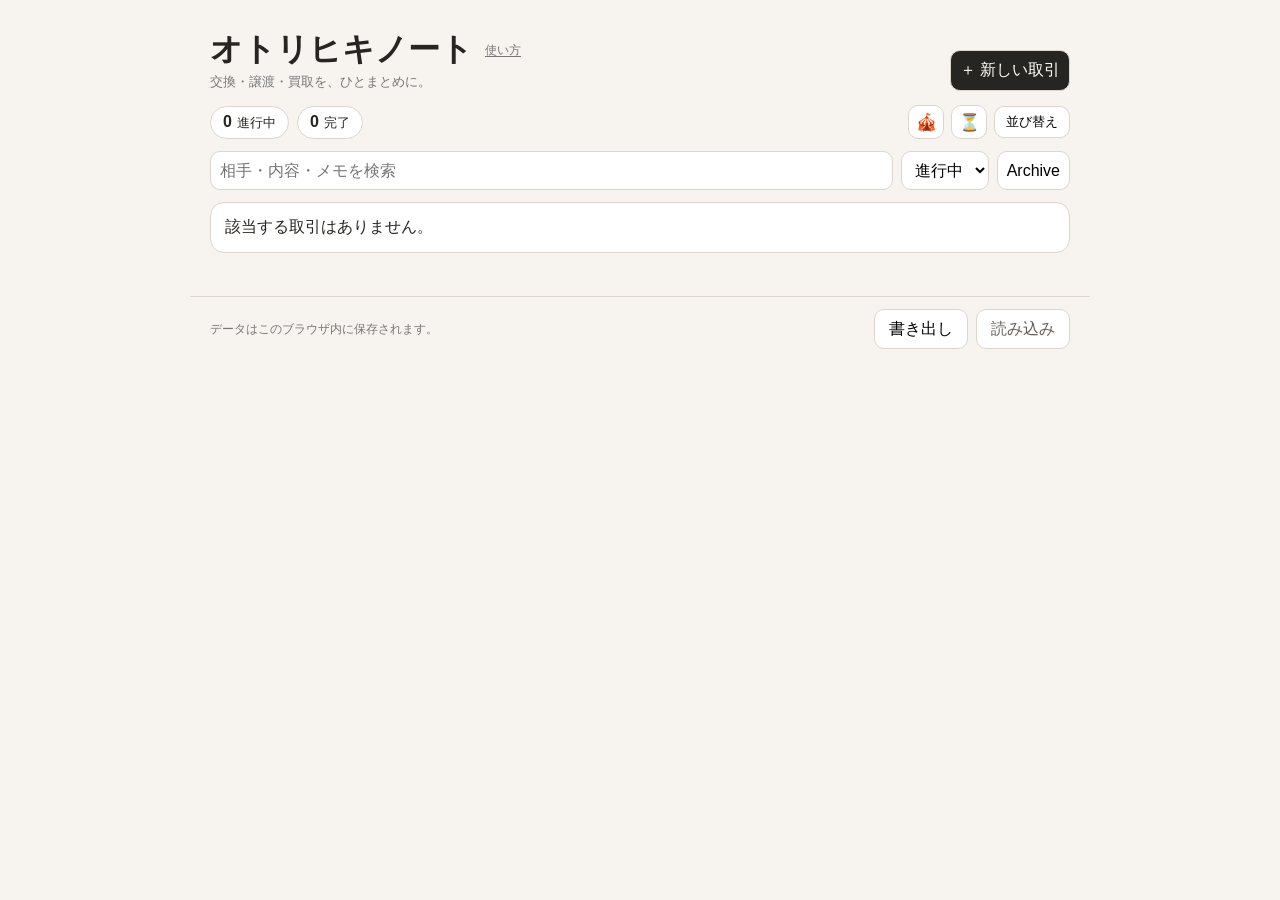
==== index.html @ 657d0706 "Add files via upload" ====
<!DOCTYPE html>
<html lang="ja">
 <head>
  <meta charset="utf-8"/>
  <meta content="width=device-width,initial-scale=1" name="viewport"/>
  <title>
   オトリヒキノート
  </title>
  <link href="./favicon.png" rel="icon" type="image/png"/>
  <link href="./favicon.ico" rel="icon"/>
  <link href="./apple-touch-icon.png" rel="apple-touch-icon"/>
  <link href="styles.css?v=0102p" rel="stylesheet"/>
 </head>
 <body>
  <header>
   <div class="title-block">
    <div class="title-row">
     <h1>
      オトリヒキノート
     </h1>
     <button class="help-link" id="helpBtn" type="button">
      使い方
     </button>
    </div>
    <small>
     交換・譲渡・買取を、ひとまとめに。
    </small>
   </div>
   <button id="new">
    ＋ 新しい取引
   </button>
  </header>
  <main>
   <div class="summary-row">
    <div id="stats">
    </div>
    <div class="summary-actions">
     <button aria-label="イベント表示" id="eventModeBtn" title="イベント表示" type="button">
      🎪
     </button>
     <button aria-label="長期表示" id="longModeBtn" title="長期表示" type="button">
      ⏳
     </button>
     <button id="reorderBtn" type="button">
      並び替え
     </button>
    </div>
   </div>
   <div class="event-hint hide" id="eventHint">
    手渡しの取引だけを簡易表示します。「完了」を受け渡し済みとして扱います。
   </div>
   <div class="event-hint hide" id="longHint">
    「長期」に設定した取引だけを表示します。
   </div>
   <div class="tools">
    <input id="q" placeholder="相手・内容・メモを検索"/>
    <select id="filter">
     <option value="active">
      進行中
     </option>
     <option value="done">
      完了
     </option>
     <option value="all">
      すべて
     </option>
    </select>
    <button class="hide" id="bulkArchive" type="button">
     完了分をArchive
    </button>
    <button id="archives">
     Archive
    </button>
   </div>
   <div id="cards">
   </div>
  </main>
  <dialog class="help-dialog" id="helpDlg">
   <div class="dialog-head">
    <h2>
     使い方・ヘルプ
    </h2>
    <button aria-label="閉じる" class="closebtn" id="closeHelp" type="button">
     ×
    </button>
   </div>
   <div class="help-body">
    <p>
     <strong>
      オトリヒキノート
     </strong>
     は、X（Twitter）などでのグッズ交換・譲渡・買取を管理するためのWebアプリです。
    </p>
    <p>
     <strong>
      基本の使い方
     </strong>
     <br/>
     「新しい取引」から登録し、進行に合わせて一覧のステータスを変更します。完了した取引はArchiveへ移動できます。必要に応じて並び替えや検索も利用できます。
    </p>
    <p>
     <strong>
      表示切り替え
     </strong>
     <br/>
     🎪 はイベント表示、⏳ は長期表示です。もう一度押すと通常表示に戻ります。
    </p>
    <p>
     <strong>
      データについて
     </strong>
     <br/>
     登録データはこのブラウザ内に保存されます。制作者側のサーバーには送信されません。ブラウザのサイトデータを削除すると消える場合があるため、必要に応じて「書き出し」でバックアップしてください。
    </p>
    <p>
     <strong>
      詳しい使い方
     </strong>
     <br/>
     <a href="./README.md" rel="noopener noreferrer" target="_blank">
      README.mdを見る
     </a>
    </p>
    <p>
     <strong>
      不具合・お問い合わせ
     </strong>
     <br/>
     X：
     <a href="https://x.com/uznim05" rel="noopener noreferrer" target="_blank">
      @uznim05
     </a>
     <br/>
     X：
     <a href="https://x.com/s_renge" rel="noopener noreferrer" target="_blank">
      @s_renge
     </a>
    </p>
   </div>
  </dialog>
  <dialog id="dlg">
   <form method="dialog">
    <div class="dialog-head">
     <div>
      <h2 id="title">
       新しい取引
      </h2>
      <div class="registered-at hide" id="registeredAt">
      </div>
     </div>
     <button aria-label="閉じる" class="closebtn" id="closeDlg" type="button">
      ×
     </button>
    </div>
    <input id="id" type="hidden"/>
    <div class="grid">
     <label>
      取引種別
      <select id="type">
       <option>
        交換
       </option>
       <option>
        譲渡
       </option>
       <option>
        買取
       </option>
      </select>
     </label>
     <label>
      受け渡し
      <select id="delivery">
       <option>
        郵送
       </option>
       <option>
        手渡し
       </option>
      </select>
     </label>
     <label>
      ステータス
      <select id="status">
      </select>
     </label>
     <label>
      相手の表示名
      <input id="name"/>
     </label>
     <label>
      X ID
      <input id="xid" placeholder="@example"/>
     </label>
    </div>
    <label>
     取引内容
     <textarea id="items" rows="3"></textarea>
    </label>
    <div class="grid" id="postal">
     <label>
      自分の発送日
      <span class="date-wrap">
       <input id="myShip" type="date"/>
      </span>
     </label>
     <label>
      相手の発送日
      <span class="date-wrap">
       <input id="theirShip" type="date"/>
      </span>
     </label>
     <label>
      発送方法
      <input id="shipping"/>
      <div aria-label="発送方法の候補" class="shipping-chips">
       <button class="ship-chip" data-ship="普通郵便" type="button">
        普通郵便
       </button>
       <button class="ship-chip" data-ship="クリックポスト" type="button">
        クリックポスト
       </button>
       <button class="ship-chip" data-ship="ゆうパケット" type="button">
        ゆうパケット
       </button>
       <button class="ship-chip" data-ship="レターパック" type="button">
        レターパック
       </button>
       <button class="ship-chip" data-ship="宅急便" type="button">
        宅急便
       </button>
      </div>
     </label>
     <label>
      追跡番号
      <input id="tracking"/>
     </label>
    </div>
    <div class="grid hide" id="meet">
     <label>
      手渡し日
      <span class="date-wrap">
       <input id="meetDate" type="date"/>
      </span>
     </label>
     <label>
      手渡し時間（任意）
      <input id="meetTime" inputmode="numeric" placeholder="例 1400 → 14:00" type="text"/>
     </label>
     <label>
      手渡し場所
      <input id="meetPlace"/>
     </label>
    </div>
    <div id="money">
     <div class="grid">
      <label>
       商品代
       <input id="price" inputmode="numeric"/>
      </label>
      <label>
       送料
       <input id="postage" inputmode="numeric"/>
      </label>
     </div>
     <label class="check">
      <input id="paid" type="checkbox"/>
      支払い済み
     </label>
    </div>
    <label class="check" id="address">
     <input id="addressExchanged" type="checkbox"/>
     住所交換済み
    </label>
    <label class="check long-check">
     <input id="longTerm" type="checkbox"/>
     長期のお取引
    </label>
    <label>
     メモ
     <textarea id="memo" rows="4"></textarea>
    </label>
    <div class="actions">
     <button id="save" type="button">
      保存
     </button>
     <span class="action-gap">
     </span>
     <div class="danger-actions">
      <button id="arc" type="button">
       Archiveへ
      </button>
      <button id="del" type="button">
       削除
      </button>
     </div>
    </div>
   </form>
  </dialog>
  <footer>
   <span>
    データはこのブラウザ内に保存されます。
   </span>
   <button id="export">
    書き出し
   </button>
   <label class="file">
    読み込み
    <input accept=".json" id="import" type="file"/>
   </label>
  </footer>
  <script src="app.js?v=0102p">
  </script>
 </body>
</html>
---- styles.css ----
*{box-sizing:border-box}body{margin:0;background:#f7f4ef;color:#272522;font-family:-apple-system,BlinkMacSystemFont,"Hiragino Sans","Yu Gothic UI",sans-serif}header,main,footer{max-width:900px;margin:auto}header{padding:28px 20px 14px;display:flex;justify-content:space-between;align-items:end}h1{margin:0}small{color:#777}button,.file,input,select,textarea{font:inherit;border:1px solid #ddd6cd;background:#fff;border-radius:10px;padding:9px}header button,#save{background:#272522;color:white}.tools{display:flex;gap:8px;margin:12px 0}.tools input{flex:1}main{padding:0 20px 90px}#stats{display:flex;gap:8px}.stat{background:white;border:1px solid #ddd6cd;border-radius:999px;padding:6px 12px;font-size:13px}.stat b{font-size:16px;margin-right:5px}.card{background:white;border:1px solid #ddd6cd;border-radius:14px;padding:14px;margin:9px 0;cursor:pointer}.top{display:flex;justify-content:space-between;gap:8px}.badge{background:#efebe5;border-radius:999px;padding:4px 8px;font-size:12px}.quick{width:auto;padding:4px 7px}.card h3{margin:10px 0 4px}.card p{margin:4px 0;white-space:pre-wrap}.meta{display:flex;gap:12px;flex-wrap:wrap;color:#777;font-size:12px;margin-top:9px}dialog{border:0;border-radius:16px;width:min(700px,calc(100% - 24px));padding:18px}dialog::backdrop{background:#0006}dialog h2{margin-top:0}.grid{display:grid;grid-template-columns:1fr 1fr;gap:10px}label{display:block;font-size:13px;color:#655f58;margin-top:10px}label input,label select,label textarea{display:block;width:100%;margin-top:4px}.check{display:flex;align-items:center;gap:7px}.check input{width:auto;margin:0}.actions{display:grid;grid-template-columns:auto auto 1fr auto auto;gap:7px;margin-top:18px}#del{color:#a22}.hide{display:none!important}footer{position:fixed;bottom:0;left:0;right:0;padding:9px 20px;border-top:1px solid #ddd6cd;background:#f7f4eff0;display:flex;gap:7px;align-items:center}footer span{margin-right:auto;font-size:12px;color:#777}.file input{display:none}@media(max-width:600px){header{flex-direction:column;align-items:stretch;gap:12px}.grid{grid-template-columns:1fr}.tools{display:grid;grid-template-columns:1fr auto auto}.tools input{grid-column:1/-1}footer span{display:none}.actions{grid-template-columns:auto auto 1fr}.actions span{display:none}}
.dialog-head{display:flex;align-items:center;justify-content:space-between;gap:12px}.dialog-head h2{margin:0}.closebtn{border:0;background:transparent;font-size:25px;line-height:1;padding:7px 9px}
.actions{display:flex;align-items:center;gap:7px;margin-top:18px}.action-gap{width:24px}.actions #save{order:0}.actions #del{order:2}.actions #arc{order:3}
footer button,footer .file{height:38px;min-height:38px;padding:0 12px;display:inline-flex;align-items:center;justify-content:center;line-height:1;border:1px solid #ddd6cd}
@media(max-width:600px){dialog input,dialog select,dialog textarea{font-size:16px}.actions{display:flex}.action-gap{width:18px}}

/* v0.5.2: safe iPhone refinements, based on working v0.4 */
#dlg{
  max-height:88dvh;
  overflow-y:auto;
  -webkit-overflow-scrolling:touch;
  overscroll-behavior:contain;
}
#dlg .dialog-head{
  position:sticky;
  top:-18px;
  z-index:10;
  background:#fff;
  padding-top:18px;
  padding-bottom:12px;
  border-bottom:1px solid #eee9e2;
}
#dlg input:not([type="checkbox"]):not([type="hidden"]),
#dlg select{
  height:44px;
  min-height:44px;
  box-sizing:border-box;
}
#dlg input[type="date"],
#dlg input[type="datetime-local"]{
  height:44px;
  min-height:44px;
  line-height:normal;
}
.actions{
  display:flex;
  align-items:center;
  gap:8px;
}
.actions .action-gap{
  flex:1 1 auto;
  min-width:36px;
}
.actions #save,.actions #arc,.actions #del{flex:0 0 auto;white-space:nowrap}
@media(max-width:600px){
  #dlg{max-height:88dvh}
  #dlg input,#dlg select,#dlg textarea{font-size:16px}
  .actions{display:flex}
  .actions .action-gap{min-width:24px}
}

/* v0.6 layout overrides */
footer{
  position:static !important;
  max-width:900px;
  margin:18px auto 0;
  padding:12px 20px 24px;
  border-top:1px solid #ddd6cd;
  background:transparent;
  display:flex;
  align-items:center;
  gap:8px;
}
footer span{margin-right:auto}
footer button,footer .file{
  box-sizing:border-box !important;
  height:40px !important;
  min-height:40px !important;
  padding:0 14px !important;
  margin:0 !important;
  display:inline-flex !important;
  align-items:center !important;
  justify-content:center !important;
  line-height:1 !important;
  vertical-align:middle;
}
main{padding-bottom:16px !important}
.actions{
  display:flex !important;
  align-items:center !important;
  width:100%;
  gap:0 !important;
}
.actions #save{margin:0 !important}
.actions .action-gap{display:block !important;flex:1 1 auto !important;min-width:42px !important}
.danger-actions{display:flex;align-items:center;gap:8px}
.danger-actions #arc,.danger-actions #del{margin:0 !important;white-space:nowrap}
#dlg input[type="date"],#dlg input[type="datetime-local"]{
  height:44px !important;
  min-height:44px !important;
  max-height:44px !important;
  padding:0 11px !important;
  font-size:16px !important;
  font-weight:400 !important;
  line-height:normal !important;
  border-radius:10px !important;
  box-sizing:border-box !important;
}
#dlg input[type="date"]::-webkit-date-and-time-value,
#dlg input[type="datetime-local"]::-webkit-date-and-time-value{
  text-align:left;
  min-height:0;
  margin:0;
}
@media(max-width:600px){
 footer{display:flex !important}
 footer span{display:none !important}
 .actions .action-gap{min-width:32px !important}
 .danger-actions{gap:7px}
}

/* v0.6.1: iOS date width fix */
#dlg .grid{
  display:grid;
  grid-template-columns:repeat(2,minmax(0,1fr));
  gap:10px;
}
#dlg input[type="date"],
#dlg input[type="datetime-local"]{
  min-width:0 !important;
  width:100% !important;
  max-width:100% !important;
  box-sizing:border-box !important;
  padding:0 12px !important;
  -webkit-min-logical-width:0;
}
@media(max-width:600px){
  #dlg .grid{
    grid-template-columns:1fr;
  }
}

/* v0.6.2: iOS date width workaround using wrapper */
#dlg .date-wrap{
  display:block;
  width:100%;
  margin-top:4px;
  padding:0 12px;
  border:1px solid #ddd6cd;
  border-radius:10px;
  background:#fff;
  box-sizing:border-box;
  overflow:hidden;
}

#dlg .date-wrap input[type="date"],
#dlg .date-wrap input[type="datetime-local"]{
  display:block;
  width:100% !important;
  min-width:0 !important;
  max-width:100% !important;
  height:44px !important;
  min-height:44px !important;
  max-height:44px !important;
  padding:0 !important;
  margin:0 !important;
  border:0 !important;
  border-radius:0 !important;
  background:transparent !important;
  box-sizing:border-box !important;
  font-size:16px !important;
  font-weight:400 !important;
  line-height:normal !important;
  -webkit-min-logical-width:0;
}

/* The label-level generic input margin should not create extra space inside date-wrap */
#dlg label .date-wrap input{
  margin-top:0 !important;
}

/* v0.6.3: vertically center iOS date text */
#dlg .date-wrap{
  display:flex !important;
  align-items:center !important;
}
#dlg .date-wrap input[type="date"],
#dlg .date-wrap input[type="datetime-local"]{
  height:42px !important;
  min-height:42px !important;
  max-height:42px !important;
  line-height:42px !important;
  vertical-align:middle !important;
}
#dlg .date-wrap input[type="date"]::-webkit-date-and-time-value,
#dlg .date-wrap input[type="datetime-local"]::-webkit-date-and-time-value{
  margin:0 !important;
  padding:0 !important;
  min-height:0 !important;
  line-height:42px !important;
  text-align:left;
}

/* v0.7 */
.summary-row{display:flex;align-items:center;justify-content:space-between;gap:12px}
#reorderBtn{flex:0 0 auto;padding:6px 11px;font-size:13px}
.card{position:relative}
.drag-handle{display:none;flex:0 0 auto;min-width:42px;min-height:42px;align-items:center;justify-content:center;font-size:24px;line-height:1;cursor:grab;user-select:none;-webkit-user-select:none;touch-action:none;color:#777}
.reorder-mode .card{cursor:default}
.reorder-mode .drag-handle{display:inline-flex}
.reorder-mode .quick{display:none}
.card.dragging{opacity:.72;box-shadow:0 10px 28px #0002}
.x-link{color:inherit;text-decoration:underline;text-underline-offset:2px}

/* v0.8 */
.registered-at{margin-top:4px;font-size:12px;color:#777}
.move-buttons{display:none;flex:0 0 auto;gap:6px;align-items:center}
.reorder-mode .move-buttons{display:flex}
.reorder-mode .quick{display:none}
.move-btn{width:38px;height:38px;padding:0;display:inline-flex;align-items:center;justify-content:center;font-size:19px;line-height:1}
.move-btn:disabled{opacity:.3;cursor:default}
.date-soon{font-weight:600}
.date-today{background:#fff3d8;border-radius:6px;padding:2px 5px}
.date-tomorrow{background:#eef3ff;border-radius:6px;padding:2px 5px}
.date-past{background:#f8e9e7;border-radius:6px;padding:2px 5px}
.date-note{margin-left:4px;font-size:11px}

/* v0.9 */
.header-actions{display:flex;gap:8px;align-items:center}
.header-actions #helpBtn{background:#fff;color:#272522}
.help-dialog{width:min(560px,calc(100% - 28px));max-height:82dvh;overflow:auto}
.help-dialog .dialog-head{position:sticky;top:0;background:#fff;z-index:2;padding-bottom:10px;border-bottom:1px solid #eee9e2}
.help-body{padding-top:2px;font-size:14px;line-height:1.7}
.help-body p{margin:14px 0}
.help-body a{color:inherit;text-decoration:underline;text-underline-offset:2px}
.registered-at{white-space:normal}
@media(max-width:600px){
  header .header-actions{display:grid;grid-template-columns:1fr 1fr}
  header .header-actions button{width:100%}
}

/* v0.9.1: compact help link in title row */
.title-block{min-width:0}
.title-row{display:flex;align-items:center;justify-content:space-between;gap:12px}
.title-row h1{flex:0 1 auto}
.help-link{
  border:0 !important;
  background:transparent !important;
  color:#777 !important;
  padding:2px 0 !important;
  font-size:12px !important;
  line-height:1.2;
  text-decoration:underline;
  text-underline-offset:2px;
  white-space:nowrap;
}
.help-link:hover{color:#272522 !important}
@media(max-width:600px){
  header{display:flex}
  header .title-block{width:100%}
  header #new{width:100%}
  .title-row{width:100%}
}

/* v0.9.2 */
.card p{
  display:-webkit-box;
  -webkit-box-orient:vertical;
  -webkit-line-clamp:2;
  overflow:hidden;
}
#bulkArchive{white-space:nowrap}
@media(max-width:600px){
  .tools{grid-template-columns:1fr auto auto}
  #bulkArchive{grid-column:1 / 3}
  #archives{grid-column:3}
}

/* v0.9.4 */
.status-mini{display:inline-flex;align-items:center;justify-content:center;min-width:24px;height:24px;padding:0 5px;border-radius:999px;background:#f3efe9;font-size:13px;line-height:1}
.shipping-chips{display:flex;flex-wrap:wrap;gap:6px;margin-top:7px}
.ship-chip{padding:5px 8px;border-radius:999px;font-size:12px;line-height:1.2;background:#f7f4ef;border:1px solid #ddd6cd}
.meta .unset{color:#999}

/* v0.9.8: 手渡し時間は任意のテキスト入力。
   iOSのtime入力が現在時刻を表示する挙動を避ける。 */


/* v0.10.0 preview: event display */
.summary-actions{
  display:flex;
  align-items:center;
  gap:7px;
}

#eventModeBtn{
  flex:0 0 auto;
  padding:6px 11px;
  font-size:13px;
}

#eventModeBtn.active{
  background:#272522;
  color:#fff;
  border-color:#272522;
}

.event-hint{
  margin:10px 0 4px;
  padding:9px 11px;
  border:1px solid #ddd6cd;
  border-radius:10px;
  background:#fff;
  color:#655f58;
  font-size:12px;
  line-height:1.5;
}

.event-card{
  cursor:pointer;
  padding:12px 14px;
}

.event-card-done{
  opacity:.62;
}

.event-main{
  display:flex;
  align-items:center;
  justify-content:space-between;
  gap:12px;
}

.event-person{
  min-width:0;
}

.event-name{
  font-size:16px;
  font-weight:700;
  line-height:1.35;
}

.event-x{
  margin-top:2px;
  font-size:12px;
  color:#777;
}

.event-meta{
  display:flex;
  flex-wrap:wrap;
  gap:6px 10px;
  margin-top:8px;
  color:#655f58;
  font-size:13px;
}

.event-date{
  font-weight:600;
}

.event-done-btn{
  flex:0 0 auto;
  min-height:38px;
  padding:7px 10px;
  background:#272522;
  color:#fff;
  border-color:#272522;
  white-space:nowrap;
}

.event-done-label{
  flex:0 0 auto;
  padding:6px 9px;
  border-radius:999px;
  background:#efebe5;
  font-size:12px;
  font-weight:600;
  white-space:nowrap;
}

.event-card p{
  margin-top:8px;
  color:#655f58;
  font-size:13px;
  -webkit-line-clamp:1;
}

@media(max-width:600px){
  .summary-row{
    align-items:flex-start;
  }

  .summary-actions{
    gap:5px;
  }

  #eventModeBtn,
  #reorderBtn{
    padding:6px 8px;
    font-size:12px;
  }

  .event-main{
    align-items:flex-start;
  }
}


/* v0.10.1 preview: long-term display */
#longModeBtn{flex:0 0 auto;padding:6px 11px;font-size:13px}
#longModeBtn.active{background:#272522;color:#fff;border-color:#272522}
.long-check{margin-top:4px}
.long-badge{border-style:dashed}
@media(max-width:600px){#longModeBtn{padding:6px 8px;font-size:12px}.summary-actions{flex-wrap:wrap;justify-content:flex-end}}


/* v0.10.2 preview: compact mode buttons */
#eventModeBtn,
#longModeBtn{
  width:36px;
  min-width:36px;
  height:34px;
  padding:0;
  display:inline-flex;
  align-items:center;
  justify-content:center;
  font-size:17px;
  line-height:1;
  white-space:nowrap;
}

.event-done-btn{
  background:#fff;
  color:#272522;
  border:1px solid #aaa39b;
  box-shadow:none;
}

.event-done-btn:hover,
.event-done-btn:focus-visible{
  background:#f4f1ed;
  border-color:#7c756d;
}

#eventModeBtn.active,
#longModeBtn.active{
  background:#272522;
  color:#fff;
  border-color:#272522;
}

@media(max-width:600px){
  #eventModeBtn,
  #longModeBtn{
    width:34px;
    min-width:34px;
    height:32px;
    padding:0;
    font-size:16px;
  }

  .summary-actions{
    flex-wrap:nowrap;
  }
}
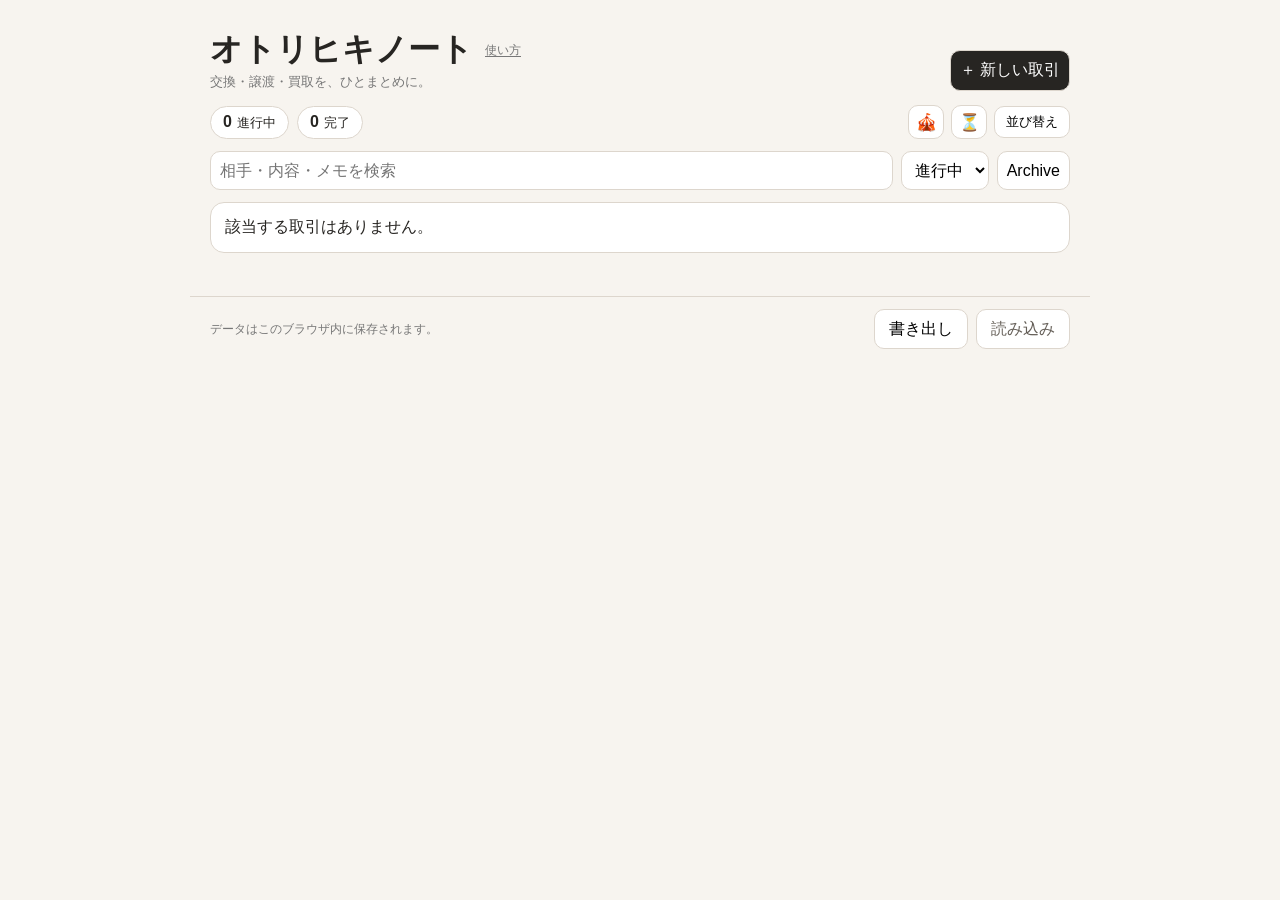
==== commit 6c539e33: "Add files via upload" ====
--- a/index.html
+++ b/index.html
@@ -9,7 +9,7 @@
   <link href="./favicon.png" rel="icon" type="image/png"/>
   <link href="./favicon.ico" rel="icon"/>
   <link href="./apple-touch-icon.png" rel="apple-touch-icon"/>
-  <link href="styles.css?v=0102p" rel="stylesheet"/>
+  <link href="styles.css?v=0103p" rel="stylesheet"/>
  </head>
  <body>
   <header>
@@ -117,8 +117,8 @@
       詳しい使い方
      </strong>
      <br/>
-     <a href="./README.md" rel="noopener noreferrer" target="_blank">
-      README.mdを見る
+     <a href="./README.html" rel="noopener noreferrer" target="_blank">
+      README.htmlを見る
      </a>
     </p>
     <p>
@@ -309,7 +309,7 @@
     <input accept=".json" id="import" type="file"/>
    </label>
   </footer>
-  <script src="app.js?v=0102p">
+  <script src="app.js?v=0103p">
   </script>
  </body>
 </html>
--- a/styles.css
+++ b/styles.css
@@ -456,3 +456,17 @@
     flex-wrap:nowrap;
   }
 }
+
+
+/* v0.10.3 preview: 一覧の長期表示をコンパクトなアイコン化 */
+.long-icon{
+  display:inline-flex;
+  align-items:center;
+  justify-content:center;
+  flex:0 0 auto;
+  width:28px;
+  height:28px;
+  font-size:17px;
+  line-height:1;
+  white-space:nowrap;
+}
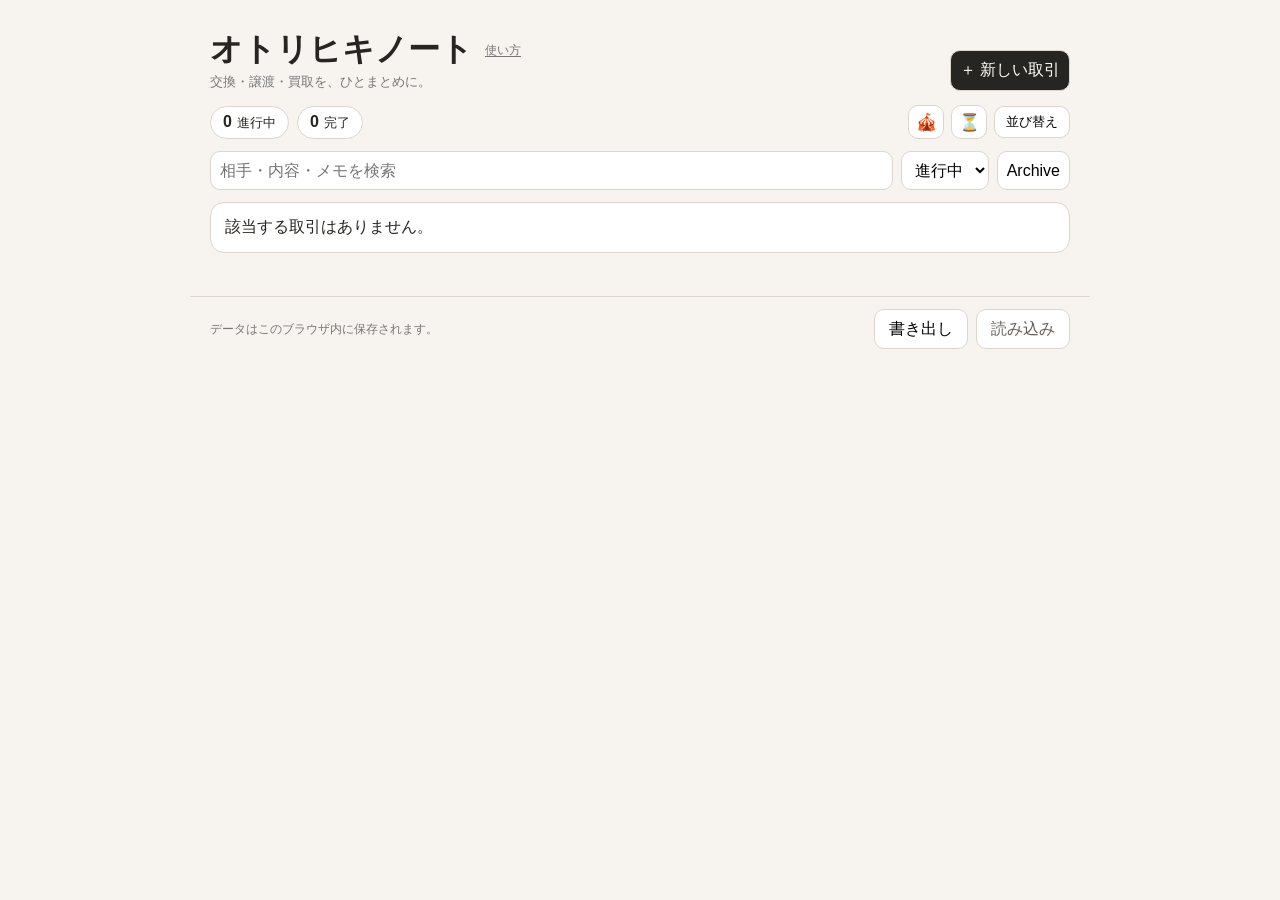
==== commit 439a32d8: "Add files via upload" ====
--- a/index.html
+++ b/index.html
@@ -9,7 +9,7 @@
   <link href="./favicon.png" rel="icon" type="image/png"/>
   <link href="./favicon.ico" rel="icon"/>
   <link href="./apple-touch-icon.png" rel="apple-touch-icon"/>
-  <link href="styles.css?v=0103p" rel="stylesheet"/>
+  <link href="styles.css?v=0104p" rel="stylesheet"/>
  </head>
  <body>
   <header>
@@ -179,6 +179,43 @@
        </option>
       </select>
      </label>
+     <label class="check long-check">
+      <input id="longTerm" type="checkbox"/>
+      長期のお取引
+     </label>
+     <div class="long-schedule hide" id="longSchedule">
+      <label>
+       予定年
+       <input id="longYear" inputmode="numeric" maxlength="4" placeholder="例 2027" type="text"/>
+      </label>
+      <label>
+       予定月
+       <select id="longMonth">
+        <option value="">未定</option>
+        <option value="1">1月</option>
+        <option value="2">2月</option>
+        <option value="3">3月</option>
+        <option value="4">4月</option>
+        <option value="5">5月</option>
+        <option value="6">6月</option>
+        <option value="7">7月</option>
+        <option value="8">8月</option>
+        <option value="9">9月</option>
+        <option value="10">10月</option>
+        <option value="11">11月</option>
+        <option value="12">12月</option>
+       </select>
+      </label>
+      <label>
+       時期
+       <select id="longPeriod">
+        <option value="">未定</option>
+        <option>上旬</option>
+        <option>中旬</option>
+        <option>下旬</option>
+       </select>
+      </label>
+     </div>
      <label>
       ステータス
       <select id="status">
@@ -271,10 +308,6 @@
     <label class="check" id="address">
      <input id="addressExchanged" type="checkbox"/>
      住所交換済み
-    </label>
-    <label class="check long-check">
-     <input id="longTerm" type="checkbox"/>
-     長期のお取引
     </label>
     <label>
      メモ
@@ -309,7 +342,7 @@
     <input accept=".json" id="import" type="file"/>
    </label>
   </footer>
-  <script src="app.js?v=0103p">
+  <script src="app.js?v=0104p">
   </script>
  </body>
 </html>
--- a/styles.css
+++ b/styles.css
@@ -470,3 +470,22 @@
   line-height:1;
   white-space:nowrap;
 }
+
+/* v0.10.4 preview: long-term rough schedule */
+.long-schedule{
+  grid-column:1 / -1;
+  display:grid;
+  grid-template-columns:1fr 1fr 1fr;
+  gap:10px;
+  margin-top:2px;
+}
+.long-schedule.hide{display:none}
+.long-schedule-label{
+  white-space:nowrap;
+  font-weight:600;
+}
+@media(max-width:600px){
+  .long-schedule{
+    grid-template-columns:1fr;
+  }
+}
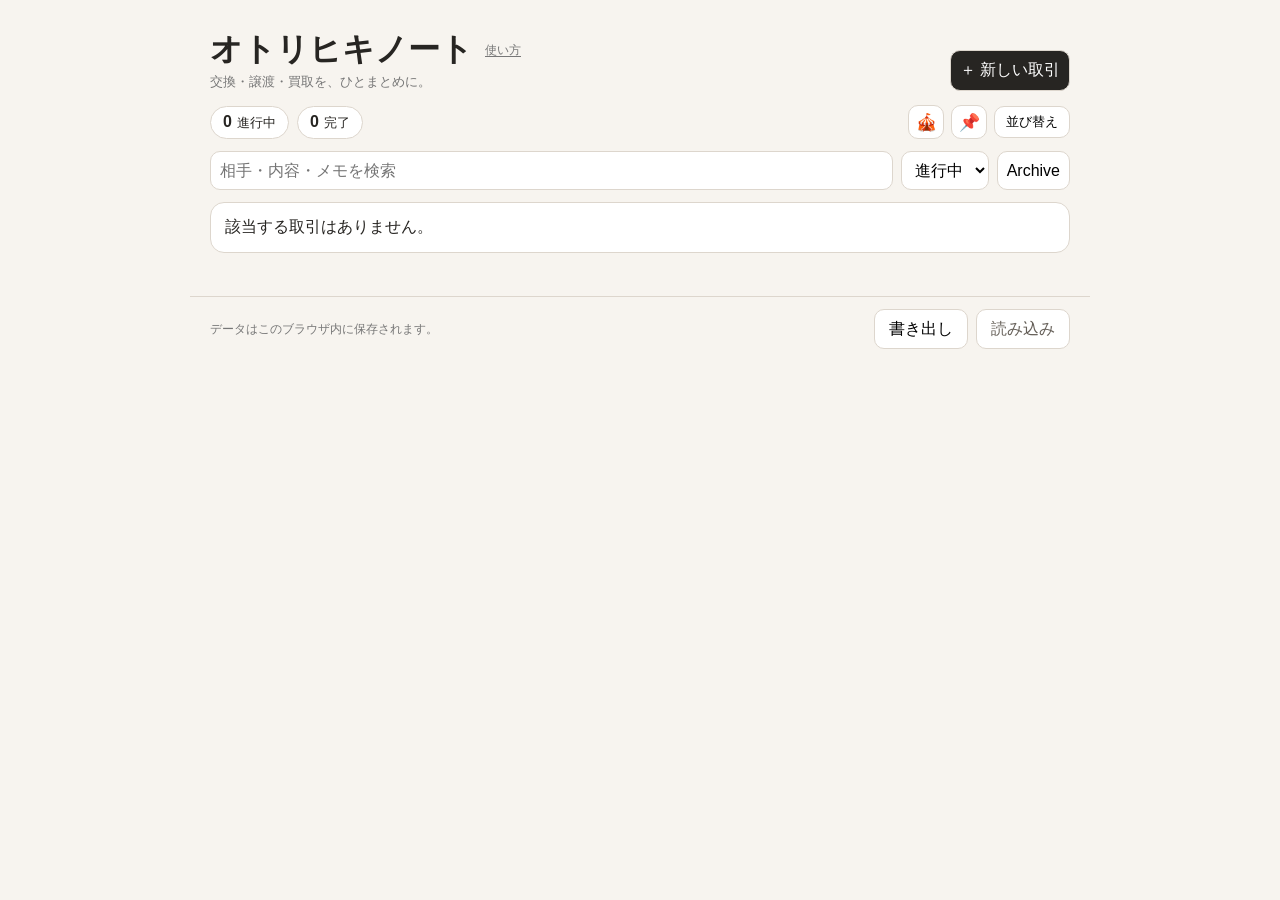
==== commit 0e77014f: "Add files via upload" ====
--- a/index.html
+++ b/index.html
@@ -9,7 +9,7 @@
   <link href="./favicon.png" rel="icon" type="image/png"/>
   <link href="./favicon.ico" rel="icon"/>
   <link href="./apple-touch-icon.png" rel="apple-touch-icon"/>
-  <link href="styles.css?v=0104p" rel="stylesheet"/>
+  <link href="styles.css?v=0109p" rel="stylesheet"/>
  </head>
  <body>
   <header>
@@ -39,7 +39,7 @@
       🎪
      </button>
      <button aria-label="長期表示" id="longModeBtn" title="長期表示" type="button">
-      ⏳
+      📌
      </button>
      <button id="reorderBtn" type="button">
       並び替え
@@ -103,7 +103,7 @@
       表示切り替え
      </strong>
      <br/>
-     🎪 はイベント表示、⏳ は長期表示です。もう一度押すと通常表示に戻ります。
+     🎪 はイベント表示、📌 は長期表示です。もう一度押すと通常表示に戻ります。
     </p>
     <p>
      <strong>
@@ -282,7 +282,8 @@
      </label>
      <label>
       手渡し時間（任意）
-      <input id="meetTime" inputmode="numeric" placeholder="例 1400 → 14:00" type="text"/>
+      <input aria-describedby="meetTimeError" id="meetTime" inputmode="numeric" placeholder="例 1400 → 14:00" type="text"/>
+      <span class="field-error hide" id="meetTimeError">「1400」「930」「14」「14:30」などで入力してください。</span>
      </label>
      <label>
       手渡し場所
@@ -309,6 +310,18 @@
      <input id="addressExchanged" type="checkbox"/>
      住所交換済み
     </label>
+    <div class="tag-editor-wrap">
+     <div class="tag-editor-head">
+      <span>タグ</span>
+      <button id="addTagBtn" type="button">＋ タグ追加</button>
+     </div>
+     <div id="tagEditor"></div>
+     <small class="tag-help">作品名やジャンルなど、好きな分類を複数付けられます。</small>
+     <div id="recentTagsWrap" class="recent-tags-wrap hide">
+      <div class="recent-tags-title">最近使ったタグ</div>
+      <div id="recentTags" class="recent-tags"></div>
+     </div>
+    </div>
     <label>
      メモ
      <textarea id="memo" rows="4"></textarea>
@@ -342,7 +355,7 @@
     <input accept=".json" id="import" type="file"/>
    </label>
   </footer>
-  <script src="app.js?v=0104p">
+  <script src="app.js?v=0109p">
   </script>
  </body>
 </html>
--- a/styles.css
+++ b/styles.css
@@ -489,3 +489,126 @@
     grid-template-columns:1fr;
   }
 }
+
+/* v0.10.6 preview: validation and disabled reorder controls */
+.field-error{
+  display:block;
+  margin-top:5px;
+  color:#a22;
+  font-size:12px;
+  line-height:1.45;
+}
+.move-btn:disabled{
+  opacity:.35;
+  cursor:not-allowed;
+}
+
+
+/* v0.10.7 preview: colored tags */
+.tag-editor-wrap{
+  margin-top:14px;
+}
+.tag-editor-head{
+  display:flex;
+  align-items:center;
+  justify-content:space-between;
+  gap:10px;
+  font-size:13px;
+  color:#655f58;
+}
+#addTagBtn{
+  padding:6px 9px;
+  font-size:12px;
+}
+#tagEditor{
+  display:grid;
+  gap:7px;
+  margin-top:7px;
+}
+.tag-row{
+  display:grid;
+  grid-template-columns:minmax(0,1fr) 110px 38px;
+  gap:7px;
+  align-items:center;
+}
+.tag-row input,
+.tag-row select{
+  width:100%;
+  margin:0;
+}
+.tag-remove{
+  width:38px;
+  height:38px;
+  padding:0;
+  font-size:18px;
+}
+.tag-help{
+  display:block;
+  margin-top:6px;
+  line-height:1.45;
+}
+.tag-list{
+  display:flex;
+  flex-wrap:wrap;
+  gap:5px;
+  margin:6px 0 2px;
+}
+.tag-chip{
+  display:inline-flex;
+  align-items:center;
+  max-width:100%;
+  padding:3px 8px;
+  border-radius:999px;
+  font-size:11px;
+  line-height:1.4;
+  font-weight:600;
+  white-space:nowrap;
+  overflow:hidden;
+  text-overflow:ellipsis;
+  border:1px solid rgba(39,37,34,.10);
+}
+.tag-gray{background:#ece9e5;color:#4d4944}
+.tag-pink{background:#f7dfe7;color:#704653}
+.tag-red{background:#f4d9d9;color:#7a3f3f}
+.tag-orange{background:#f7e2d1;color:#744b2f}
+.tag-yellow{background:#f5edc9;color:#665d2d}
+.tag-green{background:#dfeee2;color:#3e6048}
+.tag-blue{background:#dfeaf4;color:#3d5870}
+.tag-purple{background:#e9e1f3;color:#58496b}
+.event-card .tag-list{
+  margin-top:8px;
+}
+@media(max-width:600px){
+  .tag-row{
+    grid-template-columns:minmax(0,1fr) 92px 36px;
+  }
+  .tag-chip{
+    font-size:10px;
+    padding:3px 7px;
+  }
+}
+
+
+/* v0.10.9 preview: recent tags */
+.recent-tags-wrap{
+  margin-top:10px;
+}
+.recent-tags-title{
+  margin-bottom:6px;
+  font-size:12px;
+  color:#756f67;
+}
+.recent-tags{
+  display:flex;
+  flex-wrap:wrap;
+  gap:6px;
+}
+.recent-tag-btn{
+  appearance:none;
+  cursor:pointer;
+  font-family:inherit;
+}
+.recent-tag-btn:disabled{
+  opacity:.42;
+  cursor:default;
+}
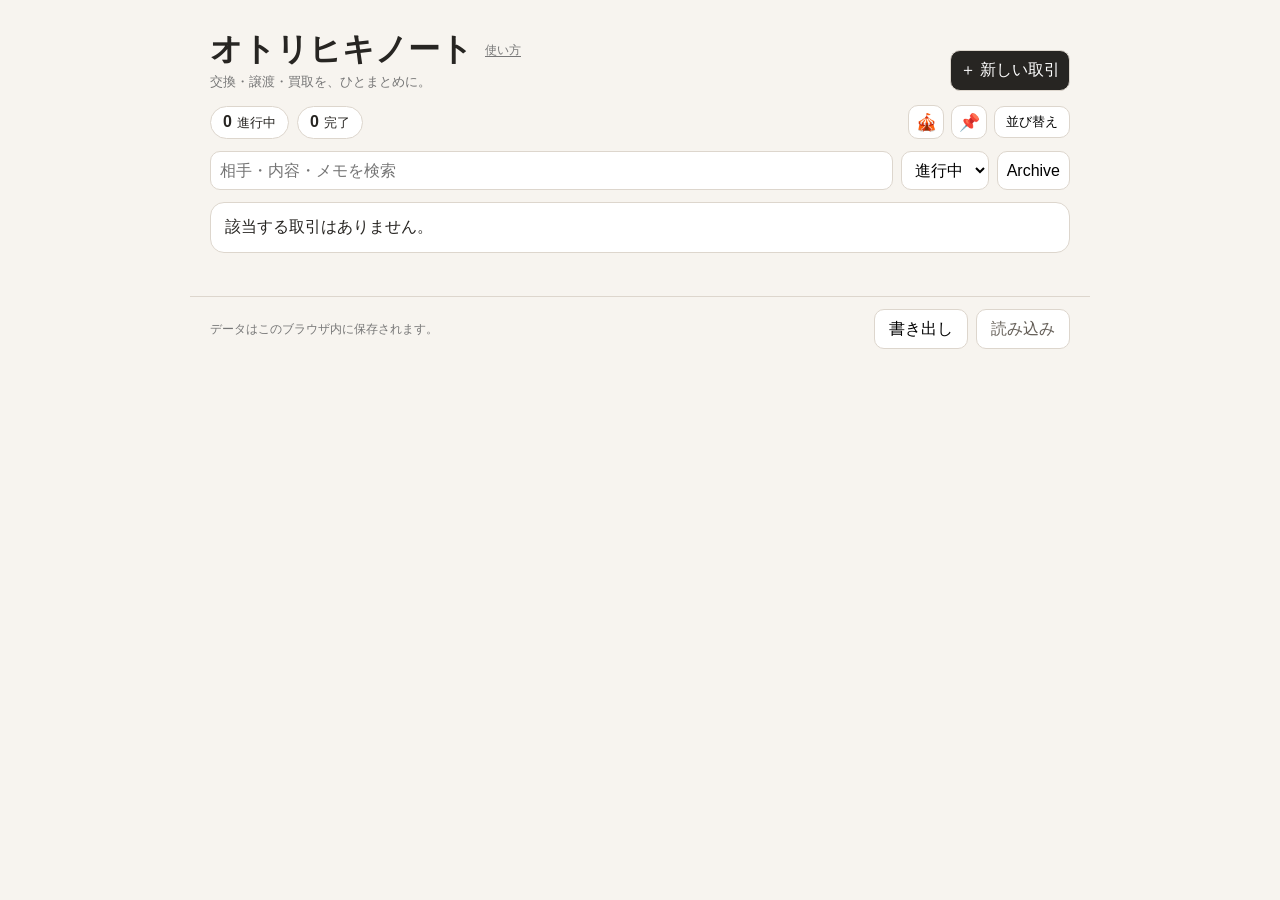
==== commit 1f8e278d: "Add files via upload" ====
--- a/index.html
+++ b/index.html
@@ -9,7 +9,7 @@
   <link href="./favicon.png" rel="icon" type="image/png"/>
   <link href="./favicon.ico" rel="icon"/>
   <link href="./apple-touch-icon.png" rel="apple-touch-icon"/>
-  <link href="styles.css?v=0109p" rel="stylesheet"/>
+  <link href="styles.css?v=0111p" rel="stylesheet"/>
  </head>
  <body>
   <header>
@@ -72,6 +72,15 @@
      Archive
     </button>
    </div>
+   <div id="tagFilterWrap" class="tag-filter-wrap hide">
+    <button id="tagFilterToggle" class="tag-filter-toggle" type="button" aria-expanded="false">
+     🏷️ タグで絞り込み
+    </button>
+    <div id="tagFilterPanel" class="tag-filter-panel hide">
+     <div id="tagFilterChips" class="tag-filter-chips"></div>
+     <button id="clearTagFilter" class="tag-filter-clear hide" type="button">絞り込み解除</button>
+    </div>
+   </div>
    <div id="cards">
    </div>
   </main>
@@ -355,7 +364,7 @@
     <input accept=".json" id="import" type="file"/>
    </label>
   </footer>
-  <script src="app.js?v=0109p">
+  <script src="app.js?v=0111p">
   </script>
  </body>
 </html>
--- a/styles.css
+++ b/styles.css
@@ -612,3 +612,45 @@
   opacity:.42;
   cursor:default;
 }
+
+
+/* v0.10.11 preview: tag filtering */
+.tag-filter-wrap{
+  margin:10px 0 12px;
+}
+.tag-filter-toggle{
+  width:100%;
+  padding:8px 10px;
+  font-size:12px;
+  background:#fff;
+  color:#554f48;
+  border:1px solid #d7d0c7;
+}
+.tag-filter-panel{
+  padding:9px 0 2px;
+}
+.tag-filter-chips{
+  display:flex;
+  flex-wrap:wrap;
+  gap:6px;
+}
+.tag-filter-chip{
+  appearance:none;
+  cursor:pointer;
+  font-family:inherit;
+  opacity:.68;
+  transform:translateY(0);
+}
+.tag-filter-chip.selected{
+  opacity:1;
+  box-shadow:0 0 0 2px rgba(45,42,38,.20);
+  transform:translateY(-1px);
+}
+.tag-filter-clear{
+  margin-top:8px;
+  padding:5px 8px;
+  font-size:11px;
+  background:#fff;
+  color:#6b655e;
+  border:1px solid #d7d0c7;
+}
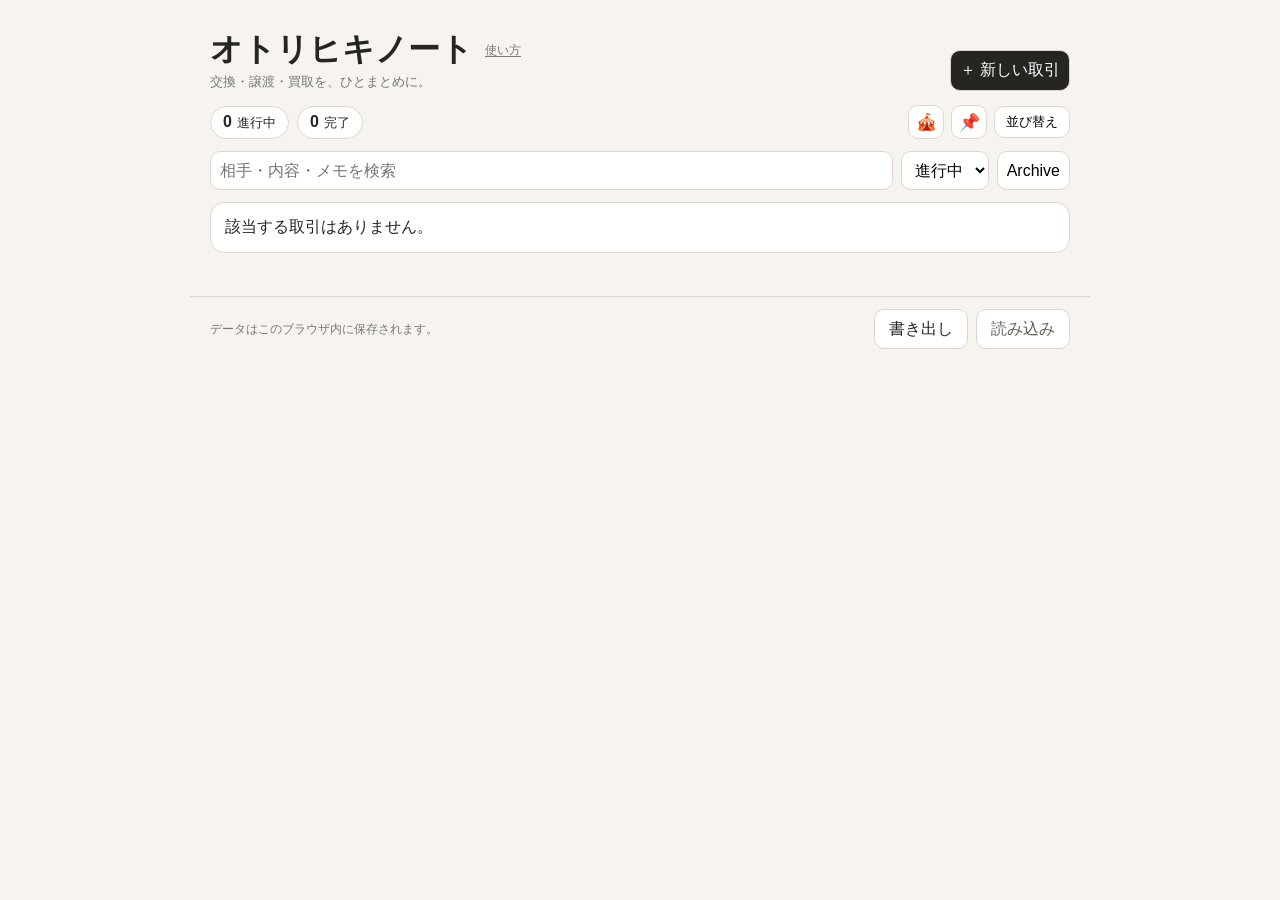
==== commit 2f4617c6: "Add files via upload" ====
--- a/index.html
+++ b/index.html
@@ -9,7 +9,7 @@
   <link href="./favicon.png" rel="icon" type="image/png"/>
   <link href="./favicon.ico" rel="icon"/>
   <link href="./apple-touch-icon.png" rel="apple-touch-icon"/>
-  <link href="styles.css?v=0111p" rel="stylesheet"/>
+  <link href="styles.css?v=101tag" rel="stylesheet"/>
  </head>
  <body>
   <header>
@@ -319,17 +319,36 @@
      <input id="addressExchanged" type="checkbox"/>
      住所交換済み
     </label>
-    <div class="tag-editor-wrap">
+    <div class="tag-editor-wrap compact-tag-editor">
      <div class="tag-editor-head">
       <span>タグ</span>
       <button id="addTagBtn" type="button">＋ タグ追加</button>
      </div>
-     <div id="tagEditor"></div>
-     <small class="tag-help">作品名やジャンルなど、好きな分類を複数付けられます。</small>
+     <div id="selectedTagChips" class="selected-tag-chips"></div>
+     <div id="tagComposer" class="tag-composer hide">
+      <input id="tagComposerName" maxlength="40" placeholder="タグ名">
+      <select id="tagComposerColor">
+       <option value="blue">ブルー</option>
+       <option value="yellow">イエロー</option>
+       <option value="orange">オレンジ</option>
+       <option value="green">グリーン</option>
+       <option value="pink">ピンク</option>
+       <option value="red">レッド</option>
+       <option value="purple">パープル</option>
+       <option value="gray">グレー</option>
+      </select>
+      <div class="tag-composer-actions">
+       <button id="tagComposerSave" type="button">追加</button>
+       <button id="tagComposerContinue" type="button">続けて追加</button>
+       <button id="tagComposerDelete" class="danger-link hide" type="button">削除</button>
+       <button id="tagComposerCancel" type="button">キャンセル</button>
+      </div>
+     </div>
      <div id="recentTagsWrap" class="recent-tags-wrap hide">
       <div class="recent-tags-title">最近使ったタグ</div>
       <div id="recentTags" class="recent-tags"></div>
      </div>
+     <small class="tag-help">タグをタップすると色変更・削除できます。</small>
     </div>
     <label>
      メモ
@@ -364,7 +383,7 @@
     <input accept=".json" id="import" type="file"/>
    </label>
   </footer>
-  <script src="app.js?v=0111p">
+  <script src="app.js?v=102tag">
   </script>
  </body>
 </html>
--- a/styles.css
+++ b/styles.css
@@ -654,3 +654,70 @@
   color:#6b655e;
   border:1px solid #d7d0c7;
 }
+
+/* v1.0: keep export/import button text consistent on iPhone Safari */
+footer button{color:#272522;}
+
+
+/* tag compact UI preview */
+.selected-tag-chips{
+  display:flex;
+  flex-wrap:wrap;
+  gap:6px;
+  margin-top:8px;
+  min-height:30px;
+  align-items:center;
+}
+.selected-tag-chip{
+  appearance:none;
+  cursor:pointer;
+  font-family:inherit;
+  border-radius:999px;
+}
+.tag-empty{
+  font-size:12px;
+  color:#9a948d;
+  padding:3px 1px;
+}
+.tag-composer{
+  margin-top:9px;
+  padding:10px;
+  border:1px solid #ddd6ce;
+  border-radius:12px;
+  background:#faf8f5;
+  display:grid;
+  grid-template-columns:minmax(0,1fr) 110px;
+  gap:8px;
+}
+.tag-composer input,
+.tag-composer select{
+  width:100%;
+  margin:0;
+}
+.tag-composer-actions{
+  grid-column:1 / -1;
+  display:flex;
+  gap:7px;
+  justify-content:flex-end;
+}
+.tag-composer-actions button{
+  padding:6px 10px;
+  font-size:12px;
+}
+.danger-link{
+  color:#9a4e4e;
+  background:#fff;
+}
+.compact-tag-editor .recent-tags-wrap{
+  margin-top:10px;
+  padding-top:9px;
+  border-top:1px dashed #ddd6ce;
+}
+.compact-tag-editor .tag-help{
+  margin-top:8px;
+}
+@media(max-width:600px){
+  .tag-composer{
+    grid-template-columns:minmax(0,1fr) 92px;
+  }
+}
